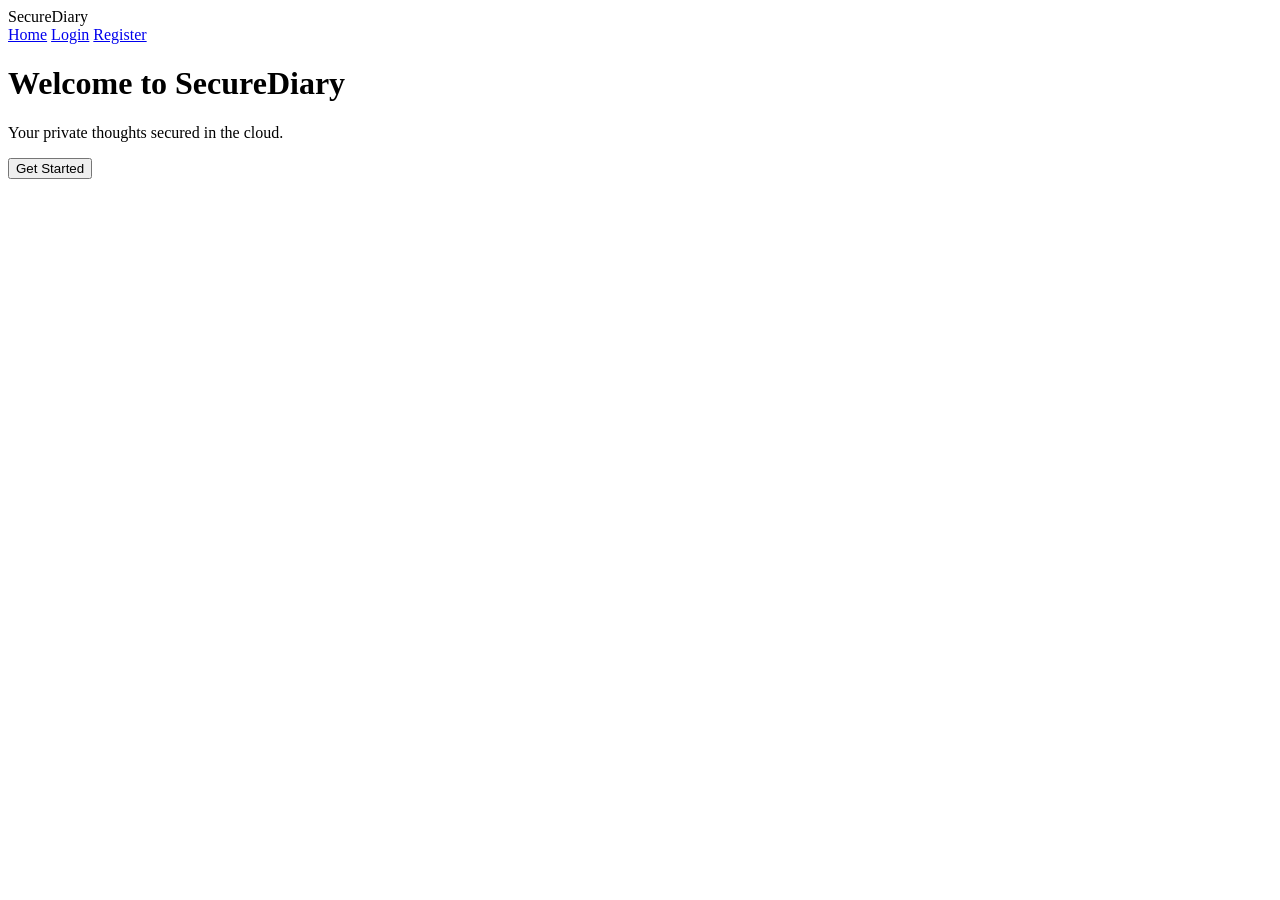
==== templates/index.html @ e71589be "Initial Commit" ====
<!DOCTYPE html>
<html lang="en">
<head>
    <meta charset="UTF-8">
    <meta name="viewport" content="width=device-width, initial-scale=1.0">
    <title>SecureDiary</title>

    <link rel="stylesheet" href="{{ url_for('static', filename='style.css') }}">
</head>
<body>

    <div class="navbar">

        <div class="logo">
            SecureDiary
        </div>

        <div class="nav-links">
            <a href="/">Home</a>
            <a href="/login">Login</a>
            <a href="/register">Register</a>
        </div>

    </div>

    <div class="container">

        <h1>Welcome to SecureDiary</h1>

        <p>Your private thoughts secured in the cloud.</p>

        <a href="/register">
            <button>Get Started</button>
        </a>

    </div>

</body>
</html>
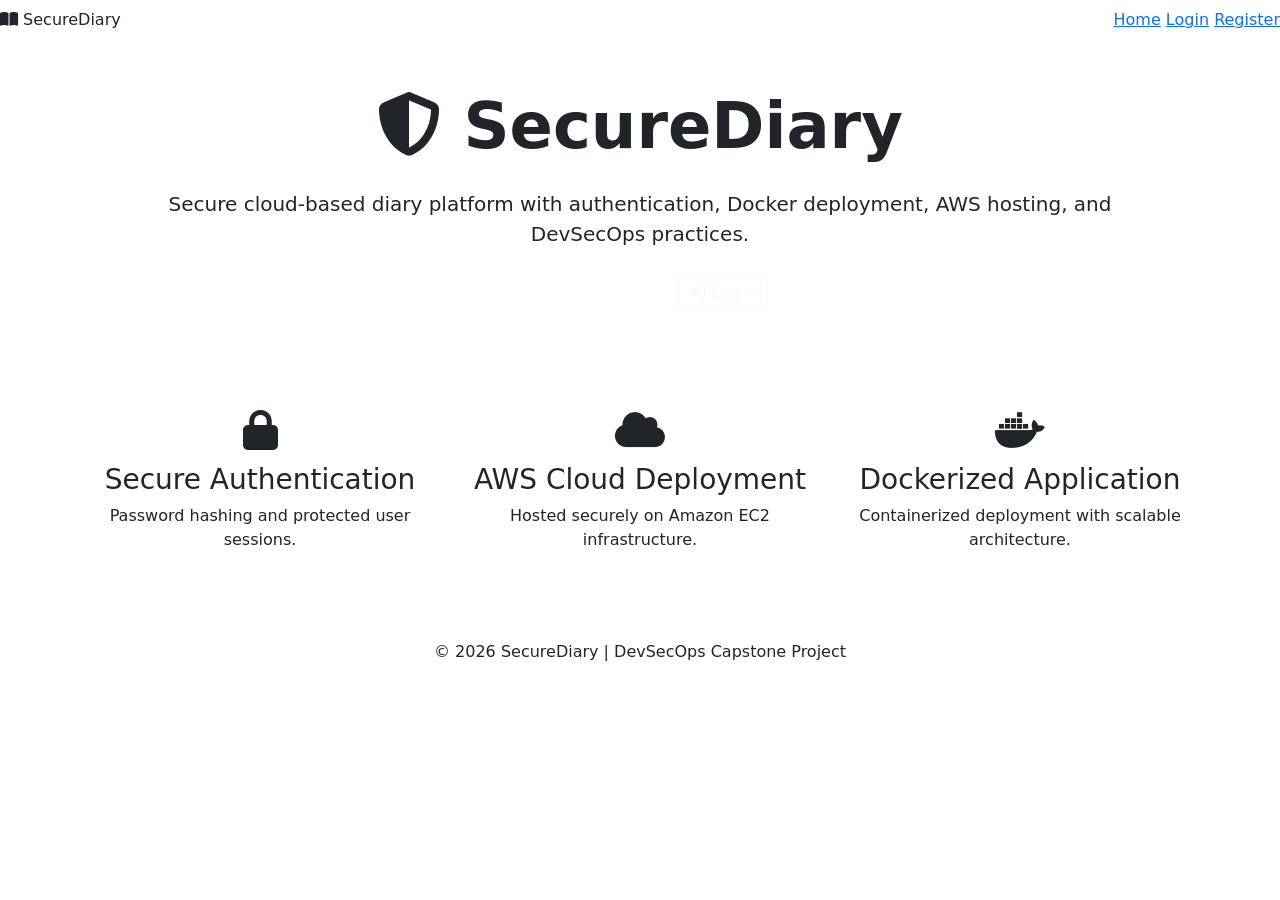
==== commit ff8a57ec: "Updated UI and features" ====
--- a/templates/index.html
+++ b/templates/index.html
@@ -1,39 +1,167 @@
 <!DOCTYPE html>
 <html lang="en">
+
 <head>
+
     <meta charset="UTF-8">
+
     <meta name="viewport" content="width=device-width, initial-scale=1.0">
+
     <title>SecureDiary</title>
 
+    <link rel="icon" href="https://cdn-icons-png.flaticon.com/512/2965/2965879.png">
+
+    <link href="https://cdn.jsdelivr.net/npm/bootstrap@5.3.0/dist/css/bootstrap.min.css" rel="stylesheet">
+
+    <link rel="stylesheet" href="https://cdnjs.cloudflare.com/ajax/libs/font-awesome/6.4.0/css/all.min.css">
+
     <link rel="stylesheet" href="{{ url_for('static', filename='style.css') }}">
+
 </head>
+
 <body>
 
-    <div class="navbar">
+    <!-- NAVBAR -->
 
-        <div class="logo">
+    <nav class="navbar custom-navbar">
+
+        <div class="logo-text">
+
+            <i class="fas fa-book-open"></i>
+
             SecureDiary
+
         </div>
 
         <div class="nav-links">
+
             <a href="/">Home</a>
+
             <a href="/login">Login</a>
+
             <a href="/register">Register</a>
+
+        </div>
+
+    </nav>
+
+    <!-- HERO SECTION -->
+
+    <div class="container main-container">
+
+        <div class="glass-card text-center p-5">
+
+            <h1 class="display-3 fw-bold mb-4">
+
+                <i class="fas fa-shield-alt"></i>
+
+                SecureDiary
+
+            </h1>
+
+            <p class="lead mb-4">
+
+                Secure cloud-based diary platform with authentication,
+                Docker deployment, AWS hosting, and DevSecOps practices.
+
+            </p>
+
+            <a href="/register"
+               class="btn add-btn custom-btn text-white me-3">
+
+                <i class="fas fa-user-plus"></i>
+
+                Get Started
+
+            </a>
+
+            <a href="/login"
+               class="btn btn-outline-light custom-btn">
+
+                <i class="fas fa-sign-in-alt"></i>
+
+                Login
+
+            </a>
+
         </div>
 
     </div>
 
-    <div class="container">
+    <!-- FEATURE CARDS -->
 
-        <h1>Welcome to SecureDiary</h1>
+    <div class="container mt-5">
 
-        <p>Your private thoughts secured in the cloud.</p>
+        <div class="row">
 
-        <a href="/register">
-            <button>Get Started</button>
-        </a>
+            <div class="col-md-4 mb-4">
+
+                <div class="glass-card text-center h-100">
+
+                    <h1>
+                        <i class="fas fa-lock"></i>
+                    </h1>
+
+                    <h3>Secure Authentication</h3>
+
+                    <p>
+                        Password hashing and protected user sessions.
+                    </p>
+
+                </div>
+
+            </div>
+
+            <div class="col-md-4 mb-4">
+
+                <div class="glass-card text-center h-100">
+
+                    <h1>
+                        <i class="fas fa-cloud"></i>
+                    </h1>
+
+                    <h3>AWS Cloud Deployment</h3>
+
+                    <p>
+                        Hosted securely on Amazon EC2 infrastructure.
+                    </p>
+
+                </div>
+
+            </div>
+
+            <div class="col-md-4 mb-4">
+
+                <div class="glass-card text-center h-100">
+
+                    <h1>
+                        <i class="fab fa-docker"></i>
+                    </h1>
+
+                    <h3>Dockerized Application</h3>
+
+                    <p>
+                        Containerized deployment with scalable architecture.
+                    </p>
+
+                </div>
+
+            </div>
+
+        </div>
 
     </div>
 
+    <!-- FOOTER -->
+
+    <footer class="text-center mt-5 mb-3">
+
+        <p>
+            © 2026 SecureDiary | DevSecOps Capstone Project
+        </p>
+
+    </footer>
+
 </body>
+
 </html>
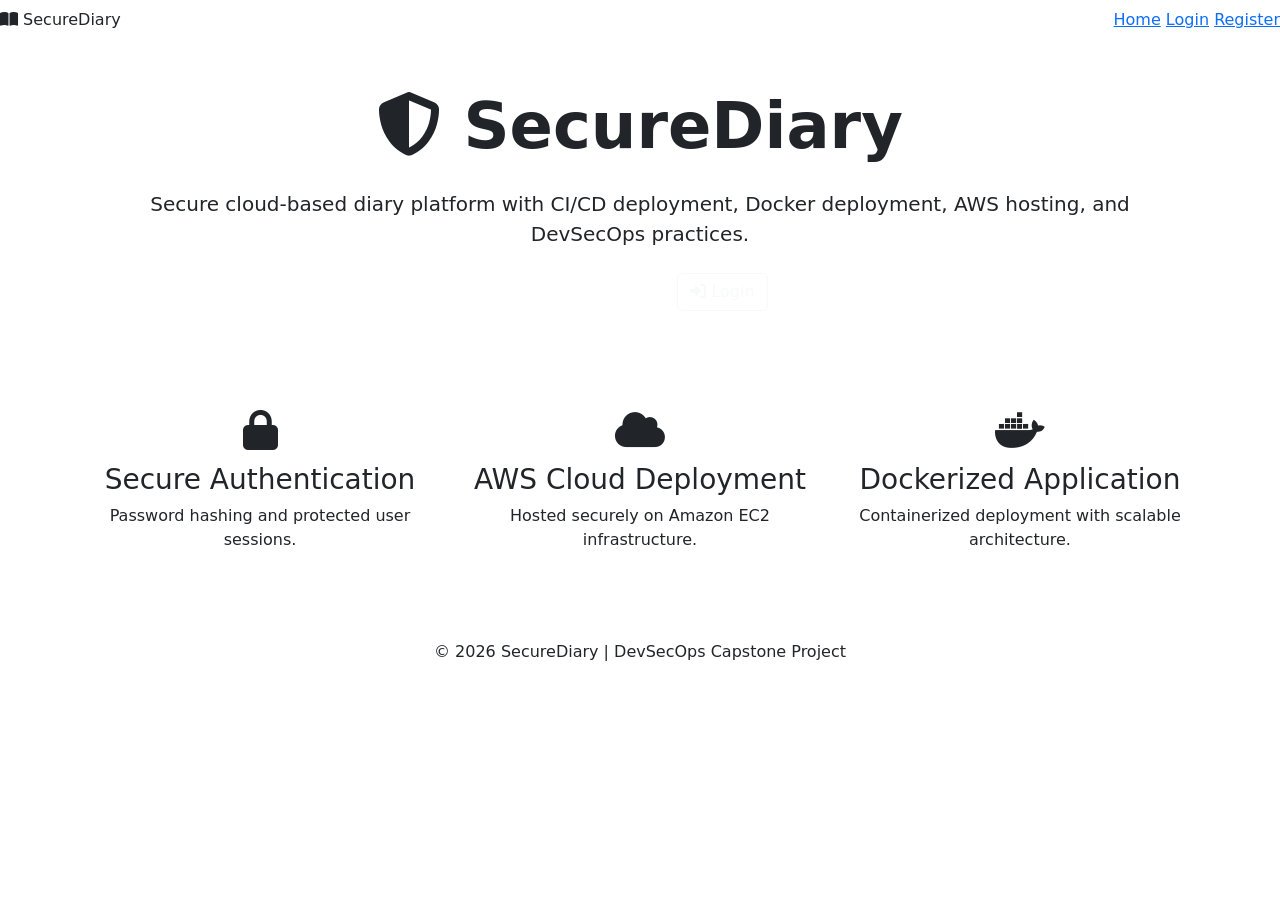
==== commit 4eab286a: "Trigger CI/CD" ====
--- a/templates/index.html
+++ b/templates/index.html
@@ -61,7 +61,7 @@
 
             <p class="lead mb-4">
 
-                Secure cloud-based diary platform with authentication,
+                Secure cloud-based diary platform with CI/CD deployment,
                 Docker deployment, AWS hosting, and DevSecOps practices.
 
             </p>
